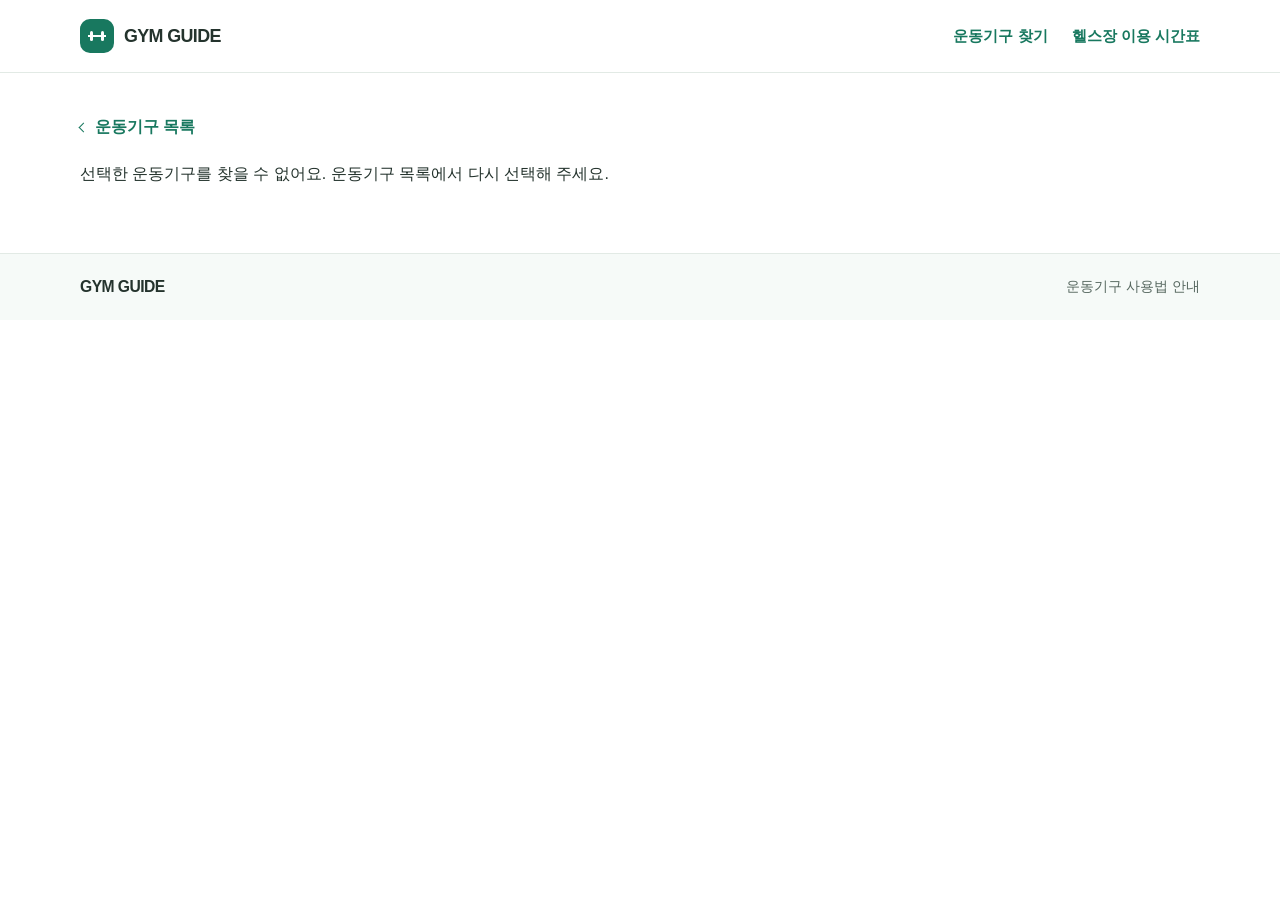
==== docs/equipment.html @ e4328cff "Configure GitHub Pages" ====
<!doctype html>
<html lang="ko">
<head>
    <meta charset="UTF-8">
    <meta name="viewport" content="width=device-width, initial-scale=1">
    <title>운동기구 사용법 | GYM GUIDE</title>
    <link rel="stylesheet" href="./css/guide.css">
    <script type="module" src="./js/equipment.js"></script>
</head>
<body>
<header class="site-header">
    <nav class="container header-inner" aria-label="메인 메뉴">
        <a class="brand" href="./">
            <span class="brand-mark" aria-hidden="true"><i class="dumbbell"></i></span>
            GYM GUIDE
        </a>
        <div class="nav-links">
            <a class="nav-link" href="./#equipment">운동기구 찾기</a>
            <a class="nav-link" href="./schedule.html">헬스장 이용 시간표</a>
        </div>
    </nav>
</header>
<main class="container detail">
    <a class="back-link" href="./#equipment">
        <i class="chevron chevron-back" aria-hidden="true"></i> 운동기구 목록
    </a>
    <p id="detail-message" role="status">운동기구 정보를 불러오는 중이에요.</p>
    <noscript><p>운동기구 정보를 확인하려면 JavaScript를 켜 주세요.</p></noscript>
    <div id="equipment-detail" hidden>
        <div class="detail-overview">
            <div class="detail-media">
                <img alt="" width="700" height="456" hidden>
                <span>이미지 준비 중</span>
            </div>
            <div class="detail-intro">
                <span class="category-tag"></span>
                <h1></h1>
                <p class="english-name"></p>
                <p id="summary"></p>
                <dl class="detail-facts">
                    <dt>자극 부위</dt>
                    <dd id="muscles"></dd>
                    <dt>난이도</dt>
                    <dd id="difficulty"></dd>
                </dl>
            </div>
        </div>
        <div class="detail-sections">
            <section class="guide-section" aria-labelledby="benefits-title">
                <h2 id="benefits-title">운동 효과</h2>
                <div class="benefits">
                    <ul class="benefit-list"></ul>
                    <img class="muscle-image" alt="" loading="lazy" hidden>
                </div>
            </section>
            <section class="guide-section" aria-labelledby="steps-title">
                <h2 id="steps-title">사용 방법</h2>
                <ol class="steps" role="list"></ol>
            </section>
            <section class="guide-section" id="videos" aria-labelledby="videos-title" hidden>
                <h2 id="videos-title">운동 영상</h2>
                <div class="video-links"></div>
            </section>
            <section class="cautions" aria-labelledby="cautions-title">
                <h2 id="cautions-title">주의사항</h2>
                <ul></ul>
            </section>
        </div>
    </div>
</main>
<footer class="site-footer">
    <div class="container footer-inner">
        <a class="brand footer-brand" href="./">GYM GUIDE</a>
        <span>운동기구 사용법 안내</span>
    </div>
</footer>
</body>
</html>
---- docs/css/guide.css ----
:root {
    color-scheme: light;
    --white: #fff;
    --surface: #f6faf8;
    --mint: #54c5a7;
    --mint-dark: #279a7d;
    --mint-ink: #18785f;
    --ink: #24332d;
    --muted: #7b8983;
    --body: #55665e;
    --line: #e2eae5;
    font-family: 'Noto Sans KR', 'Malgun Gothic', sans-serif;
}

* { box-sizing: border-box; }
body { margin: 0; background: var(--white); color: var(--ink); }
a { color: inherit; text-decoration: none; }
button, input { font: inherit; }
button { cursor: pointer; }
img { display: block; max-width: 100%; }
h1, h2, h3, p, dl, dd { margin: 0; }
[hidden] { display: none !important; }
:focus-visible { outline: 3px solid var(--mint-dark); outline-offset: 4px; }

.sr-only {
    position: absolute;
    width: 1px;
    height: 1px;
    padding: 0;
    overflow: hidden;
    clip-path: inset(50%);
    white-space: nowrap;
}

.container { width: min(1120px, calc(100% - 64px)); margin-inline: auto; }
.site-header { border-bottom: 1px solid var(--line); }
.header-inner { min-height: 72px; display: flex; justify-content: space-between; align-items: center; gap: 16px; }
.nav-links { display: flex; align-items: center; gap: 24px; }
.brand { display: inline-flex; align-items: center; gap: 10px; font-size: 1.12rem; font-weight: 800; letter-spacing: -.035em; white-space: nowrap; }
.brand-mark { width: 34px; height: 34px; display: grid; place-items: center; background: var(--mint-ink); border-radius: 10px; color: white; }
.dumbbell { width: 18px; height: 2px; position: relative; background: currentColor; }
.dumbbell::before, .dumbbell::after { content: ''; position: absolute; top: -4px; width: 3px; height: 10px; border-radius: 2px; background: currentColor; }
.dumbbell::before { left: 2px; }
.dumbbell::after { right: 2px; }
.nav-link { color: var(--mint-ink); font-size: .94rem; font-weight: 700; padding: 10px 0; white-space: nowrap; }
.nav-link:hover { color: var(--ink); }

.hero {
    display: grid;
    grid-template-columns: 1.06fr 1fr;
    align-items: stretch;
    min-height: 370px;
    margin-top: 32px;
    border-radius: 26px;
    overflow: hidden;
    background: #eaf7f1;
}

.hero-content { align-self: center; padding: 44px clamp(30px, 4.2vw, 60px); }
.hero h1 { font-size: clamp(2.05rem, 4.2vw, 3.35rem); font-weight: 800; line-height: 1.21; letter-spacing: -.07em; word-break: keep-all; }
.hero h1 span { color: var(--mint-ink); }
.hero p { margin-top: 18px; color: var(--body); line-height: 1.7; word-break: keep-all; }
.hero-image { width: 100%; height: 100%; min-height: 0; object-fit: cover; object-position: center; }

.search-form {
    display: flex;
    align-items: center;
    gap: 12px;
    padding: 6px 6px 6px 16px;
    margin-top: 25px;
    background: var(--white);
    border: 1px solid #d6e8de;
    border-radius: 13px;
    box-shadow: 0 3px 14px rgb(29 90 67 / 6%);
}

.search-form:focus-within { border-color: var(--mint-dark); }
.search-icon { position: relative; flex: 0 0 15px; height: 15px; border: 1.7px solid var(--mint-ink); border-radius: 50%; }
.search-icon::after { content: ''; position: absolute; width: 6px; height: 1.7px; bottom: -2px; right: -5px; transform: rotate(45deg); border-radius: 2px; background: var(--mint-ink); }
.search-form input[type='search'] { flex: 1; width: 0; min-width: 0; min-height: 44px; padding: 0; border: 0; background: transparent; color: var(--ink); font-size: 1rem; }
.search-form input[type='search']:focus { outline: none; }
.search-form input::placeholder { color: var(--body); }
.search-form:has(.clear-search:not([hidden])) input::-webkit-search-cancel-button { display: none; }
.search-submit { min-height: 44px; padding: 0 20px; border: 0; border-radius: 9px; background: var(--mint-ink); color: var(--white); font-weight: 700; transition: background .18s ease; white-space: nowrap; }
.search-submit:hover { background: #12604b; }
.clear-search { flex: 0 0 28px; width: 28px; height: 32px; padding: 0; border: 0; border-radius: 7px; background: transparent; color: var(--body); font-size: 1.25rem; }
.clear-search:hover { background: var(--surface); }

.catalog { margin-block: 53px 70px; scroll-margin-top: 24px; }
.catalog h2, .guide-section h2 { font-size: clamp(1.5rem, 3vw, 1.9rem); font-weight: 800; letter-spacing: -.05em; }
.catalog-heading p { margin-top: 7px; color: var(--body); }
.filters { display: flex; flex-wrap: wrap; gap: 9px; margin-top: 23px; }
.filter { display: inline-flex; align-items: center; justify-content: center; min-height: 42px; padding: 0 20px; border: 1px solid var(--line); border-radius: 100px; background: var(--white); color: var(--body); font-size: .94rem; font-weight: 600; transition: color .18s, background .18s, border-color .18s; }
.filter:hover { color: var(--mint-ink); border-color: var(--mint); background: var(--surface); }
.filter[aria-current='true'] { color: var(--white); border-color: var(--mint-ink); background: var(--mint-ink); }
.result-count { margin: 23px 0 11px; color: var(--body); font-size: .9rem; }
.catalog-grid { display: grid; grid-template-columns: repeat(3, minmax(0, 1fr)); gap: 22px; }
.equipment-card { display: flex; min-width: 0; border: 1px solid var(--line); border-radius: 18px; background: var(--white); transition: border-color .2s, box-shadow .2s, transform .2s; }
.equipment-card:hover, .equipment-card:focus-within { border-color: var(--mint); box-shadow: 0 10px 24px rgb(36 51 45 / 9%); transform: translateY(-3px); }
.card-link { display: flex; flex: 1; flex-direction: column; min-width: 0; border-radius: inherit; overflow: hidden; }
.card-media, .detail-media { display: grid; place-items: center; aspect-ratio: 700 / 456; background: var(--surface); color: var(--body); }
.card-media img, .detail-media img { width: 100%; height: 100%; object-fit: cover; }
.card-body { display: flex; flex: 1; flex-direction: column; align-items: flex-start; padding: 19px 20px 21px; }
.category-tag { display: inline-block; border-radius: 100px; padding: 4px 11px; background: #e6f6ee; color: var(--mint-ink); font-size: .875rem; font-weight: 700; }
.card-body h3 { font-size: 1.26rem; margin-top: 9px; letter-spacing: -.04em; }
.card-muscles { margin-top: 6px; color: var(--mint-ink); font-size: .88rem; font-weight: 700; line-height: 1.55; word-break: keep-all; }
.card-summary { margin-top: 7px; margin-bottom: 17px; color: var(--body); font-size: .94rem; line-height: 1.65; word-break: keep-all; }
.card-cta { display: inline-flex; align-items: center; gap: 6px; margin-top: auto; color: var(--mint-ink); font-size: .9rem; font-weight: 700; }
.chevron { display: inline-block; width: 7px; height: 7px; transform: rotate(45deg); border-top: 1.5px solid currentColor; border-right: 1.5px solid currentColor; }
.chevron-back { transform: rotate(-135deg); }
.empty { text-align: center; padding: 45px 18px; border: 1px solid var(--line); border-radius: 18px; background: var(--surface); }
.empty p { color: var(--body); margin: 8px 0 20px; }

.detail { margin-block: 36px 68px; }
.back-link { display: inline-flex; align-items: center; gap: 8px; color: var(--mint-ink); padding-block: 8px; margin-bottom: 18px; font-weight: 700; }
.back-link:hover { text-decoration: underline; }
.detail-overview { display: grid; grid-template-columns: 1fr 1fr; align-items: center; gap: clamp(24px, 5vw, 60px); }
.detail-media { border-radius: 22px; overflow: hidden; }
.detail-intro h1 { font-size: clamp(2rem, 4vw, 3.1rem); line-height: 1.25; letter-spacing: -.06em; margin-top: 12px; }
.detail-intro p { margin-top: 14px; color: var(--body); line-height: 1.65; }
.detail-intro .english-name { margin-top: 6px; font-weight: 600; }
.detail-facts { display: grid; grid-template-columns: auto 1fr; align-items: baseline; gap: 10px 17px; margin-top: 18px; padding-top: 15px; border-top: 1px solid var(--line); }
.detail-facts dt { color: var(--mint-ink); font-weight: 700; }
.detail-facts dd { color: var(--body); line-height: 1.65; }
.detail-sections { display: grid; gap: 24px; margin-top: 36px; }
.guide-section { border: 1px solid var(--line); border-radius: 20px; padding: clamp(18px, 4vw, 32px); }
.benefits { margin-top: 16px; }
.benefits.has-muscle-image { display: grid; grid-template-columns: 1fr minmax(140px, 270px); align-items: center; gap: 18px; }
.benefit-list, .cautions ul { margin: 0; padding-left: 1.3em; color: var(--body); line-height: 1.7; }
.benefit-list li + li, .cautions li + li { margin-top: 6px; }
.benefit-list li::marker, .cautions li::marker { color: var(--mint-ink); }
.muscle-image { max-height: 260px; margin-inline: auto; border-radius: 14px; object-fit: contain; }
.steps { display: grid; gap: 8px; margin: 16px 0 0; padding: 0; list-style: none; }
.steps li { display: flex; align-items: flex-start; gap: 12px; padding: 12px 14px; border-radius: 10px; background: var(--surface); color: var(--ink); line-height: 1.7; }
.step-number { display: grid; place-items: center; flex: 0 0 27px; min-height: 27px; border-radius: 50%; background: #e2f3eb; color: var(--mint-ink); font-weight: 800; font-size: .88rem; }
.video-links { display: flex; flex-wrap: wrap; gap: 10px; margin-top: 16px; }
.video-link { display: inline-flex; align-items: center; min-height: 44px; padding: 0 15px; border: 1px solid var(--mint-dark); border-radius: 9px; color: var(--mint-ink); font-weight: 700; }
.video-link:hover { background: var(--surface); }
.cautions { background: #eaf7f1; border-radius: 16px; padding: clamp(18px, 4vw, 28px); }
.cautions h2 { margin-bottom: 10px; color: var(--mint-ink); font-size: 1.2rem; }
.site-footer { border-top: 1px solid var(--line); background: var(--surface); }
.footer-inner { display: flex; flex-wrap: wrap; align-items: center; justify-content: space-between; gap: 12px; padding-block: 24px; color: var(--body); font-size: .875rem; }
.footer-brand { color: var(--ink); font-size: .98rem; }

.gym-status {
    display: flex;
    justify-content: space-between;
    align-items: center;
    gap: 18px;
    margin-top: 26px;
    padding: clamp(16px, 3vw, 24px);
    border: 1px solid var(--line);
    border-radius: 18px;
    background: var(--surface);
}
.gym-status-heading { display: flex; flex-wrap: wrap; gap: 8px 12px; align-items: center; }
.gym-status h2 { font-size: 1.18rem; letter-spacing: -.035em; }
.gym-status p { margin-top: 6px; color: var(--body); line-height: 1.6; }
.gym-status .gym-transition { font-weight: 700; color: var(--ink); }
.gym-state { padding: 4px 10px; border-radius: 50px; background: #e9eeeb; color: #45554d; font-size: .875rem; font-weight: 700; }
.gym-status[data-status='AVAILABLE'] .gym-state { background: #daf3e8; color: var(--mint-ink); }
.gym-status[data-status='UNAVAILABLE'] .gym-state { background: #fbe1df; color: #822f2b; }
.gym-status[data-status='CHECK_REQUIRED'] .gym-state { background: #fff0c2; color: #694d12; }
.gym-checked { display: inline-block; margin-top: 6px; color: var(--body); font-size: .875rem; }
.gym-schedule-link { flex-shrink: 0; }

.schedule-page { margin-block: 34px 62px; }
.schedule-page h1 { font-size: clamp(1.85rem, 4vw, 2.8rem); letter-spacing: -.055em; line-height: 1.2; }
.schedule-description { margin-top: 8px; color: var(--body); line-height: 1.65; word-break: keep-all; }
.schedule-section { margin-top: 34px; scroll-margin-top: 15px; }
.schedule-heading { display: flex; align-items: baseline; flex-wrap: wrap; gap: 6px 14px; }
.schedule-heading h2 { font-size: clamp(1.35rem, 3vw, 1.75rem); letter-spacing: -.04em; }
.schedule-heading time, .schedule-heading > span { color: var(--body); font-size: .92rem; }
.today-list, .schedule-legend { margin: 13px 0 0; padding: 0; list-style: none; }
.today-list li {
    display: flex;
    flex-wrap: wrap;
    align-items: center;
    gap: 5px 13px;
    margin-bottom: 7px;
    padding: 11px 14px;
    border: 1px solid var(--line);
    border-radius: 11px;
}
.today-list li.is-current { border-color: var(--mint-dark); background: #ebf8f2; }
.today-list time { font-variant-numeric: tabular-nums; font-weight: 700; }
.schedule-room, .schedule-reference { margin-left: 6px; color: var(--body); font-size: .875rem; }
.schedule-usage, .schedule-live { padding: 3px 8px; border-radius: 6px; font-size: .875rem; }
.schedule-live { background: #d4f0e4; color: var(--mint-ink); font-weight: 700; }
.schedule-empty { margin-top: 9px; color: var(--body); }
.schedule-legend { display: flex; flex-wrap: wrap; gap: 7px 16px; font-size: .875rem; color: var(--body); }
.schedule-legend li { display: inline-flex; align-items: center; gap: 6px; }
.schedule-legend i { width: 12px; height: 12px; border-radius: 4px; border: 1px solid rgb(0 0 0 / 10%); }
.legend-clear, .calendar-open { background: #e4f5ed; }
.legend-restricted, [data-usage='RESTRICTED'] { background: #fce4e2; color: #762c28; }
.legend-pending, [data-usage='UNKNOWN'] { background: #fff1c8; color: #674c12; }
.legend-neutral { background: #eef1ef; }
[data-usage='NOT_RESTRICTED'] { background: #fff; color: var(--ink); }
.schedule-tabs { display: none; }
.calendar {
    --slot-height: 108px;
    display: grid;
    grid-template-columns: 65px repeat(5, minmax(0, 1fr));
    margin: 15px 0 8px;
    border: 1px solid var(--line);
    border-radius: 15px;
    background: #fff;
}
.calendar-header { display: grid; place-items: center; height: 44px; margin: 0; border-bottom: 1px solid var(--line); font-size: .9375rem; font-weight: 800; }
.calendar-day { min-width: 0; border-left: 1px solid var(--line); }
.calendar-track { position: relative; height: calc(var(--hours) * var(--slot-height)); }
.calendar-day .calendar-track {
    background: repeating-linear-gradient(to bottom, #eef1ef 0, #eef1ef calc(var(--slot-height) - 1px),
                #dfe5e2 calc(var(--slot-height) - 1px), #dfe5e2 var(--slot-height));
}
.calendar-time { position: absolute; right: 9px; padding-top: 3px; color: var(--body); font-size: .875rem; font-variant-numeric: tabular-nums; }
.calendar-time:last-child { transform: translateY(-100%); }
.calendar-open { position: absolute; width: 100%; opacity: .75; }
.calendar-event { position: absolute; background-clip: padding-box; border: 3px solid transparent; border-radius: 10px; overflow: auto; }
.calendar-event.is-current { outline: 2px solid var(--mint-dark); outline-offset: -4px; }
.calendar-event-content { display: grid; gap: 2px; padding: 7px; font-size: .875rem; line-height: 1.34; overflow-wrap: anywhere; }
.calendar-event-content time { font-weight: 700; }
.calendar-event-time { display: flex; align-items: baseline; flex-wrap: wrap; gap: 1px 6px; }
.calendar-reference { font-size: .81rem; }
.calendar-usage { font-size: .875rem; }
.calendar-extra { margin: 10px 0; padding-left: 22px; font-size: .875rem; }
.calendar-extra li + li { margin-top: 7px; }
.calendar-extra span { display: block; color: var(--body); }
.schedule-footnote { color: var(--body); font-size: .875rem; line-height: 1.65; }

@media (max-width: 900px) {
    .container { width: calc(100% - 48px); }
    .hero { min-height: 320px; }
    .catalog-grid { grid-template-columns: repeat(2, minmax(0, 1fr)); }
}

@media (max-width: 800px) {
    .schedule-tabs { display: flex; gap: 6px; margin-top: 14px; }
    .schedule-tabs .filter { flex: 1; padding-inline: 0; max-width: 90px; }
    .calendar { --slot-height: 104px; grid-template-columns: 58px minmax(0, 1fr); }
    .calendar-day:not(.selected) { display: none; }
}

@media (max-width: 680px) {
    .container { width: calc(100% - 32px); }
    .header-inner { min-height: 60px; }
    .nav-links { flex-wrap: wrap; justify-content: flex-end; gap: 0 12px; }
    .nav-link { font-size: .875rem; padding-block: 7px; }
    .hero { grid-template-columns: 1fr; margin-top: 18px; border-radius: 18px; }
    .hero-content { padding: 29px 22px; }
    .hero-image { height: auto; aspect-ratio: 2.25; }
    .search-form { margin-top: 18px; }
    .search-submit { padding-inline: 14px; }
    .catalog { margin-block: 34px 46px; }
    .filters { gap: 7px; margin-top: 17px; }
    .filter { padding-inline: 16px; }
    .catalog-grid { gap: 12px; }
    .card-body { padding: 12px; }
    .card-body h3 { font-size: 1.06rem; }
    .card-summary { margin-bottom: 12px; }
    .detail { margin-block: 22px 46px; }
    .detail-overview { grid-template-columns: 1fr; gap: 22px; }
    .detail-sections { margin-top: 24px; gap: 14px; }
    .benefits.has-muscle-image { grid-template-columns: 1fr; }
    .gym-status { align-items: flex-start; flex-direction: column; gap: 12px; }
}

@media (max-width: 390px) {
    .catalog-grid { grid-template-columns: 1fr; }
}

@media (prefers-reduced-motion: reduce) {
    *, *::before, *::after { transition: none !important; }
    .equipment-card:hover, .equipment-card:focus-within { transform: none; }
}
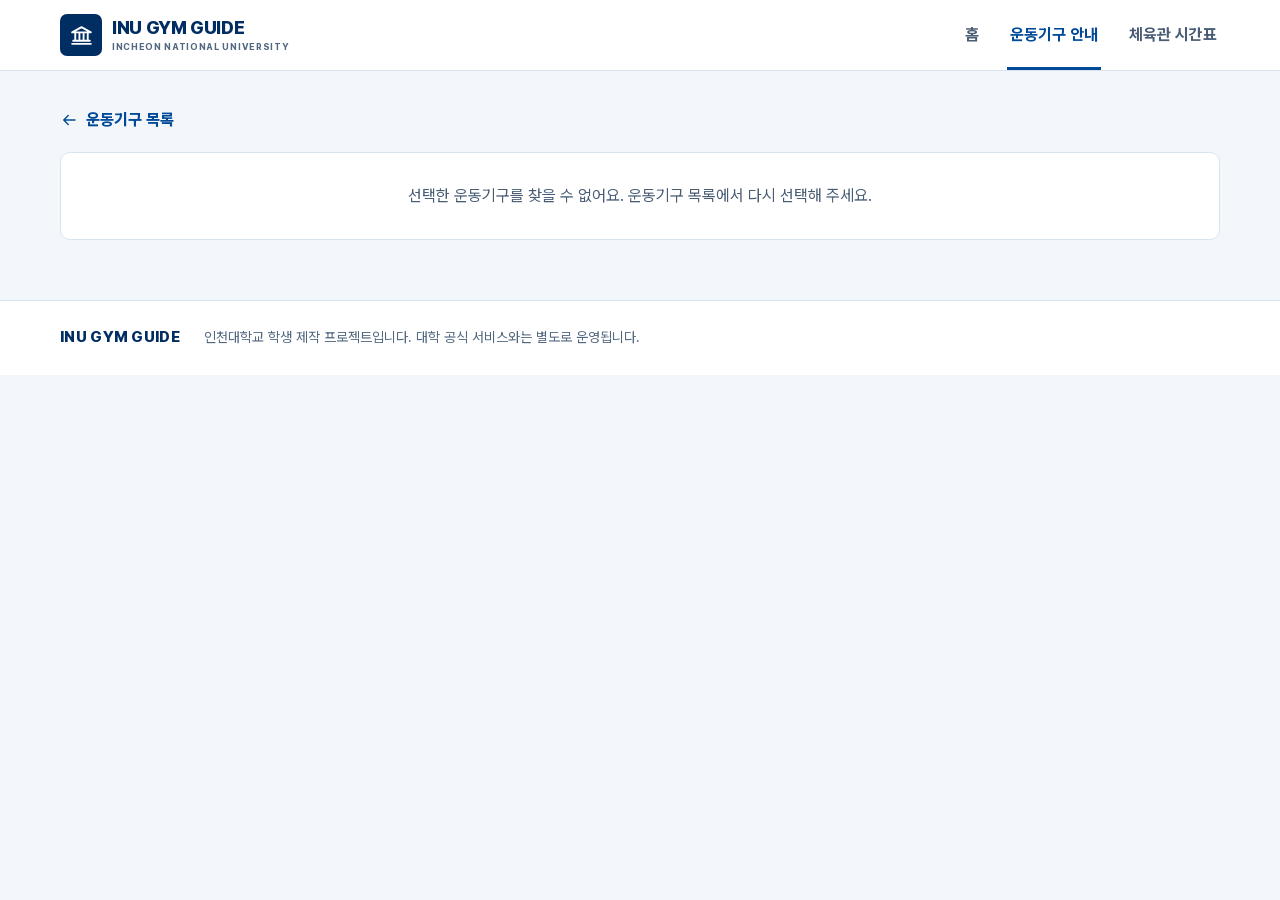
==== commit 98c9ca0c: "Design: 인천대학교 브랜드 기반 UI/UX 개선" ====
--- a/docs/equipment.html
+++ b/docs/equipment.html
@@ -3,29 +3,42 @@
 <head>
     <meta charset="UTF-8">
     <meta name="viewport" content="width=device-width, initial-scale=1">
-    <title>운동기구 사용법 | GYM GUIDE</title>
+    <meta name="description" content="운동기구별 운동 효과, 사용 방법과 주의사항을 확인하세요.">
+    <meta name="theme-color" content="#002D62">
+    <title>운동기구 사용법 | INU GYM GUIDE</title>
     <link rel="stylesheet" href="./css/guide.css">
     <script type="module" src="./js/equipment.js"></script>
 </head>
 <body>
+<a class="skip-link" href="#main">본문으로 바로가기</a>
 <header class="site-header">
-    <nav class="container header-inner" aria-label="메인 메뉴">
+    <div class="container header-inner">
         <a class="brand" href="./">
-            <span class="brand-mark" aria-hidden="true"><i class="dumbbell"></i></span>
-            GYM GUIDE
+            <span class="brand-mark"><svg class="icon" aria-hidden="true" focusable="false"><use href="./images/icons.svg#campus"></use></svg></span>
+            <span class="brand-text">
+                <strong>INU GYM GUIDE</strong>
+                <small lang="en">INCHEON NATIONAL UNIVERSITY</small>
+            </span>
         </a>
-        <div class="nav-links">
-            <a class="nav-link" href="./#equipment">운동기구 찾기</a>
-            <a class="nav-link" href="./schedule.html">헬스장 이용 시간표</a>
-        </div>
-    </nav>
+        <nav class="desktop-nav" aria-label="메인 메뉴">
+        <a href="./"><span>홈</span></a>
+        <a href="./guide.html" aria-current="location"><span>운동기구 안내</span></a>
+        <a href="./schedule.html"><span>체육관 시간표</span></a>
+        </nav>
+    </div>
 </header>
-<main class="container detail">
-    <a class="back-link" href="./#equipment">
-        <i class="chevron chevron-back" aria-hidden="true"></i> 운동기구 목록
-    </a>
-    <p id="detail-message" role="status">운동기구 정보를 불러오는 중이에요.</p>
-    <noscript><p>운동기구 정보를 확인하려면 JavaScript를 켜 주세요.</p></noscript>
+<nav class="mobile-nav" aria-label="메인 메뉴">
+        <a href="./"><svg class="icon" aria-hidden="true" focusable="false"><use href="./images/icons.svg#home"></use></svg><span>홈</span></a>
+        <a href="./guide.html" aria-current="location"><svg class="icon" aria-hidden="true" focusable="false"><use href="./images/icons.svg#dumbbell"></use></svg><span>운동기구</span></a>
+        <a href="./schedule.html"><svg class="icon" aria-hidden="true" focusable="false"><use href="./images/icons.svg#calendar"></use></svg><span>시간표</span></a>
+</nav>
+<main class="container content-page detail" id="main" tabindex="-1">
+    <a class="text-link back-link" href="./guide.html"><svg class="icon" aria-hidden="true" focusable="false"><use href="./images/icons.svg#left"></use></svg> 운동기구 목록</a>
+    <div class="feedback" id="detail-state">
+        <p id="detail-message" role="status">운동기구 정보를 불러오는 중이에요.</p>
+        <button class="button button-outline" type="button" data-retry hidden>다시 불러오기</button>
+        <noscript><p>운동기구 정보를 보려면 JavaScript를 켜 주세요.</p></noscript>
+    </div>
     <div id="equipment-detail" hidden>
         <div class="detail-overview">
             <div class="detail-media">
@@ -35,43 +48,41 @@
             <div class="detail-intro">
                 <span class="category-tag"></span>
                 <h1></h1>
-                <p class="english-name"></p>
+                <p class="english-name" lang="en"></p>
                 <p id="summary"></p>
                 <dl class="detail-facts">
-                    <dt>자극 부위</dt>
-                    <dd id="muscles"></dd>
-                    <dt>난이도</dt>
-                    <dd id="difficulty"></dd>
+                    <div><dt>주요 운동 부위</dt><dd id="muscles"></dd></div>
+                    <div><dt>난이도</dt><dd id="difficulty"></dd></div>
                 </dl>
             </div>
         </div>
         <div class="detail-sections">
-            <section class="guide-section" aria-labelledby="benefits-title">
-                <h2 id="benefits-title">운동 효과</h2>
+            <section class="guide-section steps-section" aria-labelledby="steps-title">
+                <h2 id="steps-title">단계별 사용 방법</h2>
+                <ol class="steps" role="list"></ol>
+            </section>
+            <section class="guide-section benefits-section" aria-labelledby="benefits-title">
+                <h2 id="benefits-title"><svg class="icon" aria-hidden="true" focusable="false"><use href="./images/icons.svg#activity"></use></svg> 운동 효과</h2>
                 <div class="benefits">
                     <ul class="benefit-list"></ul>
                     <img class="muscle-image" alt="" loading="lazy" hidden>
                 </div>
             </section>
-            <section class="guide-section" aria-labelledby="steps-title">
-                <h2 id="steps-title">사용 방법</h2>
-                <ol class="steps" role="list"></ol>
+            <section class="cautions" aria-labelledby="cautions-title">
+                <h2 id="cautions-title"><svg class="icon" aria-hidden="true" focusable="false"><use href="./images/icons.svg#warning"></use></svg> 사용 시 주의사항</h2>
+                <ul></ul>
             </section>
-            <section class="guide-section" id="videos" aria-labelledby="videos-title" hidden>
+            <section class="guide-section videos-section" id="videos" aria-labelledby="videos-title" hidden>
                 <h2 id="videos-title">운동 영상</h2>
                 <div class="video-links"></div>
-            </section>
-            <section class="cautions" aria-labelledby="cautions-title">
-                <h2 id="cautions-title">주의사항</h2>
-                <ul></ul>
             </section>
         </div>
     </div>
 </main>
 <footer class="site-footer">
     <div class="container footer-inner">
-        <a class="brand footer-brand" href="./">GYM GUIDE</a>
-        <span>운동기구 사용법 안내</span>
+        <a class="footer-brand" href="./">INU GYM GUIDE</a>
+        <p>인천대학교 학생 제작 프로젝트입니다. 대학 공식 서비스와는 별도로 운영됩니다.</p>
     </div>
 </footer>
 </body>
--- a/docs/css/guide.css
+++ b/docs/css/guide.css
@@ -1,275 +1,315 @@
+@font-face {
+    font-family: Pretendard;
+    src: url("../fonts/PretendardVariable.woff2") format("woff2");
+    font-weight: 45 920;
+    font-display: swap;
+}
+
 :root {
     color-scheme: light;
+    --blue: #004A98;
+    --navy: #002D62;
+    --gold: #FFC629;
+    --background: #F3F6FA;
     --white: #fff;
-    --surface: #f6faf8;
-    --mint: #54c5a7;
-    --mint-dark: #279a7d;
-    --mint-ink: #18785f;
-    --ink: #24332d;
-    --muted: #7b8983;
-    --body: #55665e;
-    --line: #e2eae5;
-    font-family: 'Noto Sans KR', 'Malgun Gothic', sans-serif;
+    --ink: #142640;
+    --body: #485C74;
+    --muted: #526780;
+    --line: #D9E3EE;
+    --pale-blue: #EAF2FC;
+    --green: #0F6349;
+    --pale-green: #DEF3EB;
+    --red: #8C3540;
+    --pale-red: #FBE9EA;
+    --amber: #684800;
+    --pale-amber: #FFF3D1;
+    --radius: 10px;
+    font-family: Pretendard, "Apple SD Gothic Neo", "Malgun Gothic", sans-serif;
 }
 
 * { box-sizing: border-box; }
-body { margin: 0; background: var(--white); color: var(--ink); }
+[hidden] { display: none !important; }
+html { scroll-padding-bottom: calc(70px + env(safe-area-inset-bottom)); }
+body { margin: 0; background: var(--background); color: var(--ink); line-height: 1.55; }
+h1, h2, h3, p, dl, dd { margin: 0; }
+h1, h2, h3 { line-height: 1.2; letter-spacing: -.035em; }
+h2 { font-size: clamp(1.25rem, 3vw, 1.6rem); }
+img { display: block; max-width: 100%; }
 a { color: inherit; text-decoration: none; }
 button, input { font: inherit; }
 button { cursor: pointer; }
-img { display: block; max-width: 100%; }
-h1, h2, h3, p, dl, dd { margin: 0; }
-[hidden] { display: none !important; }
-:focus-visible { outline: 3px solid var(--mint-dark); outline-offset: 4px; }
-
-.sr-only {
-    position: absolute;
-    width: 1px;
-    height: 1px;
-    padding: 0;
-    overflow: hidden;
-    clip-path: inset(50%);
-    white-space: nowrap;
-}
-
-.container { width: min(1120px, calc(100% - 64px)); margin-inline: auto; }
-.site-header { border-bottom: 1px solid var(--line); }
-.header-inner { min-height: 72px; display: flex; justify-content: space-between; align-items: center; gap: 16px; }
-.nav-links { display: flex; align-items: center; gap: 24px; }
-.brand { display: inline-flex; align-items: center; gap: 10px; font-size: 1.12rem; font-weight: 800; letter-spacing: -.035em; white-space: nowrap; }
-.brand-mark { width: 34px; height: 34px; display: grid; place-items: center; background: var(--mint-ink); border-radius: 10px; color: white; }
-.dumbbell { width: 18px; height: 2px; position: relative; background: currentColor; }
-.dumbbell::before, .dumbbell::after { content: ''; position: absolute; top: -4px; width: 3px; height: 10px; border-radius: 2px; background: currentColor; }
-.dumbbell::before { left: 2px; }
-.dumbbell::after { right: 2px; }
-.nav-link { color: var(--mint-ink); font-size: .94rem; font-weight: 700; padding: 10px 0; white-space: nowrap; }
-.nav-link:hover { color: var(--ink); }
-
-.hero {
+:focus-visible { outline: 3px solid var(--blue); outline-offset: 3px; }
+.sr-only, .skip-link:not(:focus) { position: absolute; width: 1px; height: 1px; padding: 0; overflow: hidden; clip-path: inset(50%); white-space: nowrap; }
+.skip-link { position: fixed; z-index: 10; top: 10px; left: 12px; padding: 10px 16px; background: var(--white); color: var(--navy); font-weight: 750; }
+.icon { width: 22px; height: 22px; display: block; flex: none; }
+.container { width: min(1160px, calc(100% - 32px)); margin-inline: auto; }
+
+.site-header { background: var(--white); border-bottom: 1px solid var(--line); }
+.header-inner { min-height: 70px; display: flex; align-items: center; justify-content: space-between; gap: 24px; }
+.brand { display: inline-flex; align-items: center; gap: 10px; color: var(--navy); }
+.brand-mark { display: grid; width: 42px; height: 42px; place-items: center; border-radius: 7px; background: var(--navy); color: var(--white); }
+.brand-mark .icon { width: 25px; height: 25px; }
+.brand-text { display: grid; line-height: 1.1; }
+.brand-text strong { font-size: 1.1rem; font-weight: 850; letter-spacing: -.02em; }
+.brand-text small { margin-top: 4px; font-size: .5625rem; letter-spacing: .075em; font-weight: 750; color: var(--muted); }
+.desktop-nav { display: none; }
+.mobile-nav {
     display: grid;
-    grid-template-columns: 1.06fr 1fr;
-    align-items: stretch;
-    min-height: 370px;
-    margin-top: 32px;
-    border-radius: 26px;
-    overflow: hidden;
-    background: #eaf7f1;
-}
-
-.hero-content { align-self: center; padding: 44px clamp(30px, 4.2vw, 60px); }
-.hero h1 { font-size: clamp(2.05rem, 4.2vw, 3.35rem); font-weight: 800; line-height: 1.21; letter-spacing: -.07em; word-break: keep-all; }
-.hero h1 span { color: var(--mint-ink); }
-.hero p { margin-top: 18px; color: var(--body); line-height: 1.7; word-break: keep-all; }
-.hero-image { width: 100%; height: 100%; min-height: 0; object-fit: cover; object-position: center; }
-
-.search-form {
-    display: flex;
-    align-items: center;
-    gap: 12px;
-    padding: 6px 6px 6px 16px;
-    margin-top: 25px;
+    grid-template-columns: repeat(3, minmax(0, 1fr));
+    position: fixed;
+    z-index: 5;
+    bottom: 0;
+    inset-inline: 0;
+    padding: 4px 8px calc(4px + env(safe-area-inset-bottom));
+    border-top: 1px solid var(--line);
     background: var(--white);
-    border: 1px solid #d6e8de;
-    border-radius: 13px;
-    box-shadow: 0 3px 14px rgb(29 90 67 / 6%);
-}
-
-.search-form:focus-within { border-color: var(--mint-dark); }
-.search-icon { position: relative; flex: 0 0 15px; height: 15px; border: 1.7px solid var(--mint-ink); border-radius: 50%; }
-.search-icon::after { content: ''; position: absolute; width: 6px; height: 1.7px; bottom: -2px; right: -5px; transform: rotate(45deg); border-radius: 2px; background: var(--mint-ink); }
-.search-form input[type='search'] { flex: 1; width: 0; min-width: 0; min-height: 44px; padding: 0; border: 0; background: transparent; color: var(--ink); font-size: 1rem; }
-.search-form input[type='search']:focus { outline: none; }
-.search-form input::placeholder { color: var(--body); }
-.search-form:has(.clear-search:not([hidden])) input::-webkit-search-cancel-button { display: none; }
-.search-submit { min-height: 44px; padding: 0 20px; border: 0; border-radius: 9px; background: var(--mint-ink); color: var(--white); font-weight: 700; transition: background .18s ease; white-space: nowrap; }
-.search-submit:hover { background: #12604b; }
-.clear-search { flex: 0 0 28px; width: 28px; height: 32px; padding: 0; border: 0; border-radius: 7px; background: transparent; color: var(--body); font-size: 1.25rem; }
-.clear-search:hover { background: var(--surface); }
-
-.catalog { margin-block: 53px 70px; scroll-margin-top: 24px; }
-.catalog h2, .guide-section h2 { font-size: clamp(1.5rem, 3vw, 1.9rem); font-weight: 800; letter-spacing: -.05em; }
-.catalog-heading p { margin-top: 7px; color: var(--body); }
-.filters { display: flex; flex-wrap: wrap; gap: 9px; margin-top: 23px; }
-.filter { display: inline-flex; align-items: center; justify-content: center; min-height: 42px; padding: 0 20px; border: 1px solid var(--line); border-radius: 100px; background: var(--white); color: var(--body); font-size: .94rem; font-weight: 600; transition: color .18s, background .18s, border-color .18s; }
-.filter:hover { color: var(--mint-ink); border-color: var(--mint); background: var(--surface); }
-.filter[aria-current='true'] { color: var(--white); border-color: var(--mint-ink); background: var(--mint-ink); }
-.result-count { margin: 23px 0 11px; color: var(--body); font-size: .9rem; }
-.catalog-grid { display: grid; grid-template-columns: repeat(3, minmax(0, 1fr)); gap: 22px; }
-.equipment-card { display: flex; min-width: 0; border: 1px solid var(--line); border-radius: 18px; background: var(--white); transition: border-color .2s, box-shadow .2s, transform .2s; }
-.equipment-card:hover, .equipment-card:focus-within { border-color: var(--mint); box-shadow: 0 10px 24px rgb(36 51 45 / 9%); transform: translateY(-3px); }
-.card-link { display: flex; flex: 1; flex-direction: column; min-width: 0; border-radius: inherit; overflow: hidden; }
-.card-media, .detail-media { display: grid; place-items: center; aspect-ratio: 700 / 456; background: var(--surface); color: var(--body); }
-.card-media img, .detail-media img { width: 100%; height: 100%; object-fit: cover; }
-.card-body { display: flex; flex: 1; flex-direction: column; align-items: flex-start; padding: 19px 20px 21px; }
-.category-tag { display: inline-block; border-radius: 100px; padding: 4px 11px; background: #e6f6ee; color: var(--mint-ink); font-size: .875rem; font-weight: 700; }
-.card-body h3 { font-size: 1.26rem; margin-top: 9px; letter-spacing: -.04em; }
-.card-muscles { margin-top: 6px; color: var(--mint-ink); font-size: .88rem; font-weight: 700; line-height: 1.55; word-break: keep-all; }
-.card-summary { margin-top: 7px; margin-bottom: 17px; color: var(--body); font-size: .94rem; line-height: 1.65; word-break: keep-all; }
-.card-cta { display: inline-flex; align-items: center; gap: 6px; margin-top: auto; color: var(--mint-ink); font-size: .9rem; font-weight: 700; }
-.chevron { display: inline-block; width: 7px; height: 7px; transform: rotate(45deg); border-top: 1.5px solid currentColor; border-right: 1.5px solid currentColor; }
-.chevron-back { transform: rotate(-135deg); }
-.empty { text-align: center; padding: 45px 18px; border: 1px solid var(--line); border-radius: 18px; background: var(--surface); }
-.empty p { color: var(--body); margin: 8px 0 20px; }
-
-.detail { margin-block: 36px 68px; }
-.back-link { display: inline-flex; align-items: center; gap: 8px; color: var(--mint-ink); padding-block: 8px; margin-bottom: 18px; font-weight: 700; }
-.back-link:hover { text-decoration: underline; }
-.detail-overview { display: grid; grid-template-columns: 1fr 1fr; align-items: center; gap: clamp(24px, 5vw, 60px); }
-.detail-media { border-radius: 22px; overflow: hidden; }
-.detail-intro h1 { font-size: clamp(2rem, 4vw, 3.1rem); line-height: 1.25; letter-spacing: -.06em; margin-top: 12px; }
-.detail-intro p { margin-top: 14px; color: var(--body); line-height: 1.65; }
-.detail-intro .english-name { margin-top: 6px; font-weight: 600; }
-.detail-facts { display: grid; grid-template-columns: auto 1fr; align-items: baseline; gap: 10px 17px; margin-top: 18px; padding-top: 15px; border-top: 1px solid var(--line); }
-.detail-facts dt { color: var(--mint-ink); font-weight: 700; }
-.detail-facts dd { color: var(--body); line-height: 1.65; }
-.detail-sections { display: grid; gap: 24px; margin-top: 36px; }
-.guide-section { border: 1px solid var(--line); border-radius: 20px; padding: clamp(18px, 4vw, 32px); }
-.benefits { margin-top: 16px; }
-.benefits.has-muscle-image { display: grid; grid-template-columns: 1fr minmax(140px, 270px); align-items: center; gap: 18px; }
-.benefit-list, .cautions ul { margin: 0; padding-left: 1.3em; color: var(--body); line-height: 1.7; }
+}
+.mobile-nav a { display: grid; place-content: center; justify-items: center; gap: 3px; min-height: 53px; color: var(--body); font-size: .8125rem; font-weight: 650; }
+.mobile-nav a[aria-current] { color: var(--blue); font-weight: 800; }
+.mobile-nav a[aria-current] .icon { background: var(--pale-blue); border-radius: 6px; outline: 4px solid var(--pale-blue); margin-block: 2px; }
+.site-footer { border-top: 1px solid var(--line); background: var(--white); padding-bottom: calc(62px + env(safe-area-inset-bottom)); }
+.footer-inner { padding-block: 24px; display: grid; gap: 6px 24px; color: var(--muted); font-size: .875rem; }
+.footer-brand { color: var(--navy); font-size: .95rem; font-weight: 830; letter-spacing: .02em; width: fit-content; }
+.home-page { padding-block: 18px 44px; }
+.content-page { padding-block: 24px 48px; }
+.page-intro { display: flex; align-items: flex-start; gap: 14px; padding: 5px 0 23px; }
+.page-intro h1 { color: var(--navy); font-size: clamp(1.9rem, 5vw, 3rem); font-weight: 850; }
+.page-intro p { margin-top: 7px; color: var(--body); word-break: keep-all; }
+.intro-icon, .quick-icon, .status-icon { display: grid; place-items: center; flex: none; width: 46px; height: 46px; border-radius: 8px; background: var(--pale-blue); color: var(--blue); }
+.intro-icon { margin-top: 2px; }
+.button, .text-link, .text-button, .icon-button { display: inline-flex; align-items: center; justify-content: center; gap: 8px; min-height: 44px; font-weight: 760; }
+.button { padding: 8px 16px; border: 1px solid transparent; border-radius: 6px; }
+.button .icon, .text-link .icon { width: 18px; height: 18px; }
+.button-gold { background: var(--gold); color: var(--navy); }
+.button-gold:hover { background: #FFDA6F; }
+.button-blue { background: var(--blue); color: var(--white); }
+.button-blue:hover { background: var(--navy); }
+.button-outline { background: var(--white); border-color: #AEC4DF; color: var(--blue); }
+.button-outline:hover { background: var(--pale-blue); }
+.text-link, .text-button { color: var(--blue); }
+.text-link:hover, .text-button:hover { text-decoration: underline; text-underline-offset: 4px; }
+.text-button { padding: 0; border: 0; background: transparent; }
+.icon-button { width: 44px; padding: 0; border: 0; background: transparent; color: var(--blue); }
+.icon-button:hover { background: var(--pale-blue); }
+.section-heading { display: flex; align-items: center; justify-content: space-between; gap: 4px 16px; }
+.section-heading > a { white-space: nowrap; }
+
+.hero { position: relative; isolation: isolate; display: grid; overflow: hidden; border-radius: 12px; background: var(--navy); color: var(--white); }
+.hero-copy { position: relative; z-index: 1; padding: 28px 23px; }
+.hero-kicker { display: flex; align-items: center; gap: 9px; color: #FFE08A; font-size: .6875rem; font-weight: 800; letter-spacing: .12em; line-height: 1.4; }
+.hero-kicker::before { content: ""; width: 18px; height: 2px; flex: none; background: var(--gold); }
+.hero h1 { margin-top: 13px; font-size: clamp(2rem, 8.5vw, 3.9rem); line-height: 1.09; letter-spacing: -.055em; font-weight: 850; }
+.hero-description { margin: 13px 0 19px; color: #E3EEFC; font-size: clamp(.975rem, 2vw, 1.125rem); line-height: 1.6; word-break: keep-all; }
+.hero .button { padding-inline: 14px; }
+.hero .button:focus-visible { outline-color: var(--white); }
+.hero-photo { height: clamp(118px, 36vw, 245px); position: relative; background: var(--blue); }
+.hero-photo img { width: 100%; height: 100%; object-fit: cover; object-position: 54% 48%; }
+.hero-photo::after { content: ""; position: absolute; inset: 0; background: rgb(0 45 98 / 17%); pointer-events: none; }
+.home-section { margin-top: 30px; }
+.quick-links { display: grid; gap: 10px; margin-top: 14px; }
+.quick-card { display: grid; grid-template-columns: auto minmax(0, 1fr) auto; align-items: center; gap: 12px; padding: 15px; background: var(--white); border: 1px solid var(--line); border-radius: var(--radius); }
+.quick-card h3 { color: var(--navy); font-size: 1.14rem; margin-bottom: 4px; }
+.quick-card p { color: var(--body); font-size: .92rem; word-break: keep-all; }
+.quick-card > .icon { color: var(--blue); width: 18px; }
+.quick-card:hover, .equipment-card:hover { border-color: #7099C6; }
+#featured-grid { margin-top: 11px; }
+
+.gym-status { display: grid; margin-top: 16px; background: var(--white); border: 1px solid var(--line); border-left: 4px solid var(--blue); border-radius: var(--radius); }
+.status-main { display: flex; align-items: flex-start; gap: 12px; padding: 16px 13px; }
+.status-heading { display: flex; align-items: center; flex-wrap: wrap; gap: 5px 9px; }
+.status-heading h2 { font-size: 1.12rem; letter-spacing: -.025em; }
+.status-icon { width: 38px; height: 38px; }
+.status-content p { margin-top: 5px; color: var(--body); font-size: .9rem; word-break: keep-all; }
+.gym-state { display: inline-flex; align-items: center; gap: 6px; border-radius: 4px; padding: 2px 8px; color: var(--amber); background: var(--pale-amber); font-size: .8125rem; font-weight: 800; }
+.gym-state::before { content: ""; width: 6px; height: 6px; background: currentColor; border-radius: 50%; }
+.gym-status[data-status="AVAILABLE"] .gym-state { color: var(--green); background: var(--pale-green); }
+.gym-status[data-status="UNAVAILABLE"] .gym-state { color: var(--red); background: var(--pale-red); }
+.gym-status[data-status="CLOSED"] .gym-state { color: var(--muted); background: var(--background); }
+.status-content .gym-transition { color: var(--navy); font-weight: 750; }
+.status-meta { display: grid; grid-template-columns: minmax(0, 1fr) auto; align-items: stretch; padding: 10px 13px; gap: 8px; border-top: 1px solid var(--line); }
+.status-datum { display: flex; align-items: flex-start; gap: 7px; padding: 4px 0; }
+.status-datum .icon { width: 17px; height: 17px; margin-top: 2px; color: var(--blue); }
+.status-datum div { min-width: 0; }
+.status-datum span { display: block; color: var(--muted); font-size: .8125rem; font-weight: 650; }
+.status-datum strong, .status-datum time { display: block; margin-top: 1px; color: var(--navy); font-size: .925rem; font-weight: 800; overflow-wrap: anywhere; }
+.status-clock { padding-left: 11px; border-left: 1px solid var(--line); white-space: nowrap; }
+.status-clock time { font-variant-numeric: tabular-nums; }
+
+.search-panel, .feedback, .detail-overview, .guide-section, .week-panel, .today-panel {
+    background: var(--white);
+    border: 1px solid var(--line);
+    border-radius: var(--radius);
+}
+.search-panel { padding: 13px; }
+.search-form { display: flex; gap: 8px; }
+.search-form > .button { flex: none; min-width: 60px; }
+.search-field { display: flex; align-items: center; flex: 1 1 0; min-width: 0; gap: 8px; border: 1px solid #AAC0D8; border-radius: 6px; background: #F9FBFE; }
+.search-field > .icon { margin-left: 10px; width: 19px; color: var(--blue); }
+.search-field input { min-width: 0; width: 100%; min-height: 46px; background: transparent; color: var(--ink); border: 0; padding: 0 8px 0 0; }
+.search-field:focus-within { outline: 2px solid var(--blue); outline-offset: 1px; }
+.search-field input:focus-visible { outline: 0; }
+.search-field input::-webkit-search-cancel-button { display: none; }
+.search-field .clear-search { flex: none; border-radius: 6px; }
+.filters { display: flex; gap: 7px; flex-wrap: wrap; margin-top: 13px; }
+.filter { min-width: 44px; min-height: 44px; display: inline-flex; justify-content: center; align-items: center; padding-inline: 14px; font-size: .925rem; font-weight: 700; border: 1px solid var(--line); border-radius: 6px; background: var(--white); color: var(--body); }
+.filter:hover { border-color: #7099C6; }
+.filter[aria-current] { background: var(--blue); border-color: var(--blue); color: var(--white); }
+.result-count { margin: 19px 0 10px; color: var(--body); font-weight: 680; }
+.catalog-grid { display: grid; gap: 14px; }
+.equipment-card { background: var(--white); border: 1px solid var(--line); border-radius: var(--radius); min-width: 0; }
+.card-link { display: flex; flex-direction: column; height: 100%; border-radius: var(--radius); }
+.card-media, .detail-media { display: grid; place-items: center; background: #EEF2F7; color: var(--muted); overflow: hidden; }
+.card-media { position: relative; aspect-ratio: 16 / 10; border-radius: 9px 9px 0 0; }
+.card-media img, .detail-media img { width: 100%; height: 100%; object-fit: contain; }
+.card-media img { position: absolute; inset: 0; object-fit: cover; }
+.card-body { padding: 15px 16px 12px; flex: 1; display: flex; flex-direction: column; align-items: flex-start; }
+.category-tag { display: inline-block; border-radius: 4px; background: var(--pale-blue); color: var(--blue); padding: 2px 8px; font-size: .8125rem; font-weight: 800; }
+.card-body h3 { margin-top: 8px; color: var(--navy); font-size: 1.2rem; }
+.card-muscles { margin-top: 5px; color: var(--blue); font-size: .9rem; font-weight: 700; }
+.card-benefit { margin-top: 6px; margin-bottom: 10px; color: var(--body); font-size: .925rem; word-break: keep-all; }
+.card-cta { min-height: 30px; margin-top: auto; display: flex; align-items: center; gap: 6px; color: var(--blue); font-size: .875rem; font-weight: 800; }
+.card-cta .icon { width: 15px; height: 15px; }
+.card-link:hover h3 { text-decoration: underline; text-underline-offset: 4px; }
+.feedback { min-height: 88px; display: grid; place-items: center; align-content: center; gap: 8px; padding: 24px 16px; text-align: center; color: var(--body); }
+.feedback > .icon { color: var(--blue); }
+.feedback .button { margin-top: 4px; }
+.back-link { margin: -8px 0 10px; }
+.detail-overview { display: grid; min-width: 0; overflow: hidden; }
+.detail-media { min-height: 180px; aspect-ratio: 16 / 10; }
+.detail-intro { padding: 21px 17px; }
+.detail-intro h1 { margin-top: 9px; color: var(--navy); font-size: clamp(1.85rem, 5vw, 2.75rem); font-weight: 850; }
+.english-name { margin-top: 4px; color: var(--blue); font-weight: 720; }
+#summary { margin-top: 11px; color: var(--body); }
+.detail-facts { display: grid; grid-template-columns: minmax(0, 1fr) auto; gap: 16px; margin-top: 17px; border-top: 1px solid var(--line); padding-top: 13px; }
+.detail-facts dt { color: var(--muted); font-size: .875rem; }
+.detail-facts dd { color: var(--navy); font-weight: 740; }
+.detail-sections { display: grid; gap: 14px; margin-top: 14px; }
+.guide-section, .cautions { padding: 18px 17px; }
+.guide-section h2, .cautions h2 { display: flex; align-items: center; gap: 8px; color: var(--navy); }
+.steps { margin: 11px 0 0; padding: 0; list-style: none; }
+.steps li { display: flex; align-items: flex-start; gap: 11px; padding-block: 12px; }
+.steps li + li { border-top: 1px solid var(--line); }
+.step-number { display: grid; place-items: center; width: 29px; height: 29px; flex: none; border-radius: 5px; background: var(--pale-blue); color: var(--blue); font-weight: 800; }
+.steps li span + span { padding-top: 2px; }
+.benefit-list, .cautions ul { margin: 10px 0 0; padding-left: 19px; color: var(--body); }
 .benefit-list li + li, .cautions li + li { margin-top: 6px; }
-.benefit-list li::marker, .cautions li::marker { color: var(--mint-ink); }
-.muscle-image { max-height: 260px; margin-inline: auto; border-radius: 14px; object-fit: contain; }
-.steps { display: grid; gap: 8px; margin: 16px 0 0; padding: 0; list-style: none; }
-.steps li { display: flex; align-items: flex-start; gap: 12px; padding: 12px 14px; border-radius: 10px; background: var(--surface); color: var(--ink); line-height: 1.7; }
-.step-number { display: grid; place-items: center; flex: 0 0 27px; min-height: 27px; border-radius: 50%; background: #e2f3eb; color: var(--mint-ink); font-weight: 800; font-size: .88rem; }
-.video-links { display: flex; flex-wrap: wrap; gap: 10px; margin-top: 16px; }
-.video-link { display: inline-flex; align-items: center; min-height: 44px; padding: 0 15px; border: 1px solid var(--mint-dark); border-radius: 9px; color: var(--mint-ink); font-weight: 700; }
-.video-link:hover { background: var(--surface); }
-.cautions { background: #eaf7f1; border-radius: 16px; padding: clamp(18px, 4vw, 28px); }
-.cautions h2 { margin-bottom: 10px; color: var(--mint-ink); font-size: 1.2rem; }
-.site-footer { border-top: 1px solid var(--line); background: var(--surface); }
-.footer-inner { display: flex; flex-wrap: wrap; align-items: center; justify-content: space-between; gap: 12px; padding-block: 24px; color: var(--body); font-size: .875rem; }
-.footer-brand { color: var(--ink); font-size: .98rem; }
-
-.gym-status {
-    display: flex;
-    justify-content: space-between;
-    align-items: center;
-    gap: 18px;
-    margin-top: 26px;
-    padding: clamp(16px, 3vw, 24px);
-    border: 1px solid var(--line);
-    border-radius: 18px;
-    background: var(--surface);
-}
-.gym-status-heading { display: flex; flex-wrap: wrap; gap: 8px 12px; align-items: center; }
-.gym-status h2 { font-size: 1.18rem; letter-spacing: -.035em; }
-.gym-status p { margin-top: 6px; color: var(--body); line-height: 1.6; }
-.gym-status .gym-transition { font-weight: 700; color: var(--ink); }
-.gym-state { padding: 4px 10px; border-radius: 50px; background: #e9eeeb; color: #45554d; font-size: .875rem; font-weight: 700; }
-.gym-status[data-status='AVAILABLE'] .gym-state { background: #daf3e8; color: var(--mint-ink); }
-.gym-status[data-status='UNAVAILABLE'] .gym-state { background: #fbe1df; color: #822f2b; }
-.gym-status[data-status='CHECK_REQUIRED'] .gym-state { background: #fff0c2; color: #694d12; }
-.gym-checked { display: inline-block; margin-top: 6px; color: var(--body); font-size: .875rem; }
-.gym-schedule-link { flex-shrink: 0; }
-
-.schedule-page { margin-block: 34px 62px; }
-.schedule-page h1 { font-size: clamp(1.85rem, 4vw, 2.8rem); letter-spacing: -.055em; line-height: 1.2; }
-.schedule-description { margin-top: 8px; color: var(--body); line-height: 1.65; word-break: keep-all; }
-.schedule-section { margin-top: 34px; scroll-margin-top: 15px; }
-.schedule-heading { display: flex; align-items: baseline; flex-wrap: wrap; gap: 6px 14px; }
-.schedule-heading h2 { font-size: clamp(1.35rem, 3vw, 1.75rem); letter-spacing: -.04em; }
-.schedule-heading time, .schedule-heading > span { color: var(--body); font-size: .92rem; }
-.today-list, .schedule-legend { margin: 13px 0 0; padding: 0; list-style: none; }
-.today-list li {
-    display: flex;
-    flex-wrap: wrap;
-    align-items: center;
-    gap: 5px 13px;
-    margin-bottom: 7px;
-    padding: 11px 14px;
-    border: 1px solid var(--line);
-    border-radius: 11px;
-}
-.today-list li.is-current { border-color: var(--mint-dark); background: #ebf8f2; }
-.today-list time { font-variant-numeric: tabular-nums; font-weight: 700; }
-.schedule-room, .schedule-reference { margin-left: 6px; color: var(--body); font-size: .875rem; }
-.schedule-usage, .schedule-live { padding: 3px 8px; border-radius: 6px; font-size: .875rem; }
-.schedule-live { background: #d4f0e4; color: var(--mint-ink); font-weight: 700; }
+.muscle-image { margin-top: 12px; max-height: 240px; object-fit: contain; }
+.cautions { background: #FFF8E9; border: 1px solid #E6D2A3; border-left: 4px solid #CB8700; border-radius: var(--radius); }
+.cautions h2, .cautions ul { color: #5D430C; }
+.video-links { display: flex; flex-wrap: wrap; gap: 8px; margin-top: 11px; }
+.video-link { display: inline-flex; align-items: center; min-height: 44px; padding-inline: 11px; border: 1px solid var(--line); border-radius: 6px; color: var(--blue); font-weight: 730; }
+.video-link:hover { background: var(--pale-blue); text-decoration: underline; }
+
+.schedule-page .gym-status { margin-top: 0; }
+.schedule-section, #schedule-state { margin-top: 17px; }
+.week-panel, .today-panel { padding: 15px; }
+.week-heading { flex-wrap: wrap; }
+.week-range, #today-date { font-size: .875rem; color: var(--muted); font-weight: 730; white-space: nowrap; }
+.schedule-legend, .today-list { padding: 0; margin: 12px 0 0; list-style: none; }
+.schedule-legend { display: flex; flex-wrap: wrap; gap: 4px 13px; color: var(--body); font-size: .8125rem; }
+.schedule-legend li { display: flex; align-items: center; gap: 6px; }
+.schedule-legend i { width: 12px; height: 12px; border-radius: 2px; border: 1px solid currentColor; }
+.legend-clear, .calendar-open { color: var(--green); background: var(--pale-green); }
+.legend-restricted, [data-usage="RESTRICTED"] { color: var(--red); background: var(--pale-red); }
+.legend-pending, [data-usage="UNKNOWN"] { color: var(--amber); background: var(--pale-amber); }
+.legend-neutral { color: var(--muted); background: var(--background); }
+[data-usage="NOT_RESTRICTED"] { color: var(--navy); background: var(--pale-blue); }
+.schedule-tabs { display: grid; grid-template-columns: repeat(5, 1fr); gap: 5px; margin-top: 13px; }
+.schedule-tabs .filter { padding-inline: 2px; }
+.schedule-tabs .is-today:not([aria-current]) { border-color: var(--blue); color: var(--blue); font-weight: 850; }
+.calendar { --slot-height: 96px; border: 1px solid var(--line); border-radius: 7px; overflow: hidden; display: grid; grid-template-columns: 50px minmax(0, 1fr); margin-top: 13px; }
+.calendar-header { min-height: 48px; display: flex; align-items: center; justify-content: center; gap: 6px; background: #F1F5FA; border-bottom: 1px solid var(--line); font-size: .875rem; }
+.calendar-day { min-width: 0; border-left: 1px solid var(--line); }
+.calendar-day:not(.selected) { display: none; }
+.calendar-day.is-today .calendar-header { color: var(--navy); background: #DEEAF9; }
+.calendar-today { color: var(--white); background: var(--blue); border-radius: 3px; padding: 2px 4px; font-size: .6875rem; font-weight: 730; }
+.calendar-track { position: relative; height: calc(var(--hours) * var(--slot-height)); background: #F8FAFC; }
+.calendar-day .calendar-track { background-image: repeating-linear-gradient(to bottom, var(--line) 0 1px, transparent 1px var(--slot-height)); }
+.calendar-time { position: absolute; right: 7px; padding-top: 4px; color: var(--muted); font-size: .75rem; font-variant-numeric: tabular-nums; }
+.calendar-time:last-child { transform: translateY(-100%); }
+.calendar-open { position: absolute; width: 100%; opacity: .8; }
+.calendar-event { position: absolute; z-index: 2; border: 2px solid transparent; background-clip: padding-box; border-radius: 7px; overflow: auto; }
+.calendar-event.is-current { outline: 2px solid currentColor; outline-offset: -3px; }
+.calendar-event-content { padding: 5px 7px; display: grid; gap: 1px; font-size: .8125rem; line-height: 1.35; overflow-wrap: anywhere; }
+.calendar-event-content strong { font-size: .875rem; color: inherit; }
+.calendar-event-time { display: flex; flex-wrap: wrap; gap: 3px 6px; align-items: center; font-weight: 750; }
+.calendar-reference { background: rgb(255 255 255 / 75%); border-radius: 3px; padding: 0 3px; font-size: .6875rem; }
+.calendar-extra { margin: 9px 0; padding-left: 20px; font-size: .8125rem; }
+.calendar-extra li + li { margin-top: 6px; }
+.calendar-extra span { display: block; color: var(--body); }
+.calendar-now { position: absolute; z-index: 1; border-top: 2px solid var(--blue); inset-inline: 0; pointer-events: none; }
+.calendar-now::before { content: ""; position: absolute; left: -4px; top: -5px; width: 8px; height: 8px; border-radius: 50%; background: var(--blue); }
+.schedule-footnote { display: flex; align-items: flex-start; gap: 7px; margin-top: 11px; color: var(--muted); font-size: .875rem; }
+.schedule-footnote .icon { width: 17px; height: 17px; margin-top: 2px; }
+.today-list li { display: grid; gap: 4px 9px; grid-template-columns: auto minmax(0, 1fr); align-items: start; padding: 10px 0; border-top: 1px solid var(--line); font-size: .925rem; }
+.today-list li.is-current { color: var(--blue); }
+.today-list time { font-weight: 750; font-variant-numeric: tabular-nums; }
+.schedule-room, .schedule-reference { display: block; color: var(--muted); font-size: .8125rem; }
+.schedule-usage, .schedule-live { grid-column: 2; justify-self: start; border-radius: 4px; padding: 2px 6px; font-size: .8125rem; }
+.schedule-live { background: var(--pale-blue); color: var(--navy); font-weight: 750; }
 .schedule-empty { margin-top: 9px; color: var(--body); }
-.schedule-legend { display: flex; flex-wrap: wrap; gap: 7px 16px; font-size: .875rem; color: var(--body); }
-.schedule-legend li { display: inline-flex; align-items: center; gap: 6px; }
-.schedule-legend i { width: 12px; height: 12px; border-radius: 4px; border: 1px solid rgb(0 0 0 / 10%); }
-.legend-clear, .calendar-open { background: #e4f5ed; }
-.legend-restricted, [data-usage='RESTRICTED'] { background: #fce4e2; color: #762c28; }
-.legend-pending, [data-usage='UNKNOWN'] { background: #fff1c8; color: #674c12; }
-.legend-neutral { background: #eef1ef; }
-[data-usage='NOT_RESTRICTED'] { background: #fff; color: var(--ink); }
-.schedule-tabs { display: none; }
-.calendar {
-    --slot-height: 108px;
-    display: grid;
-    grid-template-columns: 65px repeat(5, minmax(0, 1fr));
-    margin: 15px 0 8px;
-    border: 1px solid var(--line);
-    border-radius: 15px;
-    background: #fff;
-}
-.calendar-header { display: grid; place-items: center; height: 44px; margin: 0; border-bottom: 1px solid var(--line); font-size: .9375rem; font-weight: 800; }
-.calendar-day { min-width: 0; border-left: 1px solid var(--line); }
-.calendar-track { position: relative; height: calc(var(--hours) * var(--slot-height)); }
-.calendar-day .calendar-track {
-    background: repeating-linear-gradient(to bottom, #eef1ef 0, #eef1ef calc(var(--slot-height) - 1px),
-                #dfe5e2 calc(var(--slot-height) - 1px), #dfe5e2 var(--slot-height));
-}
-.calendar-time { position: absolute; right: 9px; padding-top: 3px; color: var(--body); font-size: .875rem; font-variant-numeric: tabular-nums; }
-.calendar-time:last-child { transform: translateY(-100%); }
-.calendar-open { position: absolute; width: 100%; opacity: .75; }
-.calendar-event { position: absolute; background-clip: padding-box; border: 3px solid transparent; border-radius: 10px; overflow: auto; }
-.calendar-event.is-current { outline: 2px solid var(--mint-dark); outline-offset: -4px; }
-.calendar-event-content { display: grid; gap: 2px; padding: 7px; font-size: .875rem; line-height: 1.34; overflow-wrap: anywhere; }
-.calendar-event-content time { font-weight: 700; }
-.calendar-event-time { display: flex; align-items: baseline; flex-wrap: wrap; gap: 1px 6px; }
-.calendar-reference { font-size: .81rem; }
-.calendar-usage { font-size: .875rem; }
-.calendar-extra { margin: 10px 0; padding-left: 22px; font-size: .875rem; }
-.calendar-extra li + li { margin-top: 7px; }
-.calendar-extra span { display: block; color: var(--body); }
-.schedule-footnote { color: var(--body); font-size: .875rem; line-height: 1.65; }
-
-@media (max-width: 900px) {
-    .container { width: calc(100% - 48px); }
-    .hero { min-height: 320px; }
+
+@media (min-width: 540px) {
+    .container { width: min(1160px, calc(100% - 52px)); }
     .catalog-grid { grid-template-columns: repeat(2, minmax(0, 1fr)); }
-}
-
-@media (max-width: 800px) {
-    .schedule-tabs { display: flex; gap: 6px; margin-top: 14px; }
-    .schedule-tabs .filter { flex: 1; padding-inline: 0; max-width: 90px; }
-    .calendar { --slot-height: 104px; grid-template-columns: 58px minmax(0, 1fr); }
-    .calendar-day:not(.selected) { display: none; }
-}
-
-@media (max-width: 680px) {
-    .container { width: calc(100% - 32px); }
-    .header-inner { min-height: 60px; }
-    .nav-links { flex-wrap: wrap; justify-content: flex-end; gap: 0 12px; }
-    .nav-link { font-size: .875rem; padding-block: 7px; }
-    .hero { grid-template-columns: 1fr; margin-top: 18px; border-radius: 18px; }
-    .hero-content { padding: 29px 22px; }
-    .hero-image { height: auto; aspect-ratio: 2.25; }
-    .search-form { margin-top: 18px; }
-    .search-submit { padding-inline: 14px; }
-    .catalog { margin-block: 34px 46px; }
-    .filters { gap: 7px; margin-top: 17px; }
-    .filter { padding-inline: 16px; }
-    .catalog-grid { gap: 12px; }
-    .card-body { padding: 12px; }
-    .card-body h3 { font-size: 1.06rem; }
-    .card-summary { margin-bottom: 12px; }
-    .detail { margin-block: 22px 46px; }
-    .detail-overview { grid-template-columns: 1fr; gap: 22px; }
-    .detail-sections { margin-top: 24px; gap: 14px; }
-    .benefits.has-muscle-image { grid-template-columns: 1fr; }
-    .gym-status { align-items: flex-start; flex-direction: column; gap: 12px; }
-}
-
-@media (max-width: 390px) {
-    .catalog-grid { grid-template-columns: 1fr; }
-}
-
-@media (prefers-reduced-motion: reduce) {
-    *, *::before, *::after { transition: none !important; }
-    .equipment-card:hover, .equipment-card:focus-within { transform: none; }
-}
+    .detail-overview { grid-template-columns: minmax(0, 1fr) minmax(0, 1fr); }
+    .detail-media { aspect-ratio: auto; }
+    .detail-media img { min-height: 225px; }
+    .detail-intro { padding: 24px; }
+    .home-section { margin-top: 34px; }
+    .today-list li { grid-template-columns: 104px minmax(0, 1fr) auto; }
+    .schedule-usage, .schedule-live { grid-column: auto; }
+}
+
+@media (min-width: 760px) {
+    html { scroll-padding-bottom: 0; }
+    .desktop-nav { display: flex; align-self: stretch; gap: 25px; }
+    .desktop-nav a { display: grid; align-items: center; position: relative; min-height: 44px; padding-inline: 3px; font-weight: 700; color: var(--body); }
+    .desktop-nav a[aria-current], .desktop-nav a:hover { color: var(--blue); }
+    .desktop-nav a[aria-current]::after { position: absolute; content: ""; inset: auto 0 0; height: 3px; background: var(--blue); }
+    .mobile-nav { display: none; }
+    .site-footer { padding-bottom: 0; }
+    .footer-inner { grid-template-columns: auto 1fr; align-items: center; padding-block: 25px; }
+    .home-page { padding-block: 27px 56px; }
+    .content-page { padding-block: 35px 60px; }
+    .hero { grid-template-columns: 1fr 1fr; min-height: 350px; }
+    .hero-copy { align-self: center; padding: 36px clamp(26px, 4vw, 56px); }
+    .hero h1 { font-size: clamp(2.65rem, 4.8vw, 4rem); }
+    .hero-kicker { font-size: .75rem; }
+    .hero-photo { position: absolute; inset: 0 0 0 49%; height: 100%; clip-path: polygon(10% 0, 100% 0, 100% 100%, 0 100%); }
+    .hero-photo::after { background: rgb(0 45 98 / 23%); }
+    .hero::before { content: ""; position: absolute; inset: 0 47% 0 46%; background: var(--blue); transform: skewX(-9deg); }
+    .gym-status { grid-template-columns: minmax(0, 1fr) minmax(290px, .78fr); margin-top: 18px; }
+    .status-main { padding: 17px 19px; }
+    .status-meta { border-top: 0; border-left: 1px solid var(--line); align-items: center; padding: 14px 17px; }
+    .status-clock { padding-left: 15px; }
+    .quick-links { grid-template-columns: repeat(2, minmax(0, 1fr)); gap: 14px; }
+    .quick-card { padding: 17px; }
+    .catalog-grid { grid-template-columns: repeat(3, minmax(0, 1fr)); gap: 16px; }
+    .search-panel { padding: 17px; }
+    .search-form { max-width: 675px; }
+    .detail-sections { grid-template-columns: minmax(0, 1.5fr) minmax(0, 1fr); align-items: start; }
+    .steps-section { grid-column: 1; grid-row: 1 / span 2; }
+    .benefits-section { grid-column: 2; }
+    .videos-section { grid-column: 1 / -1; }
+    .cautions { grid-column: 2; }
+    .week-panel, .today-panel { padding: 20px; }
+    .schedule-tabs { display: none; }
+    .calendar { grid-template-columns: 66px repeat(5, minmax(0, 1fr)); }
+    .calendar-day:not(.selected) { display: block; }
+    .calendar-time { font-size: .8125rem; }
+}
+
+@media (min-width: 1050px) {
+    .quick-card { padding: 19px; }
+    .hero { min-height: 370px; }
+    .hero-copy { padding-block: 42px; }
+    .status-datum { gap: 10px; }
+    .status-main { padding: 19px 22px; }
+    .status-meta { padding-inline: 24px; }
+    .status-icon { width: 43px; height: 43px; }
+    .card-body { padding: 17px 18px 14px; }
+    .detail-intro { padding: 32px; }
+    .guide-section, .cautions { padding: 21px; }
+    .calendar-event-content { padding: 7px 9px; }
+}
